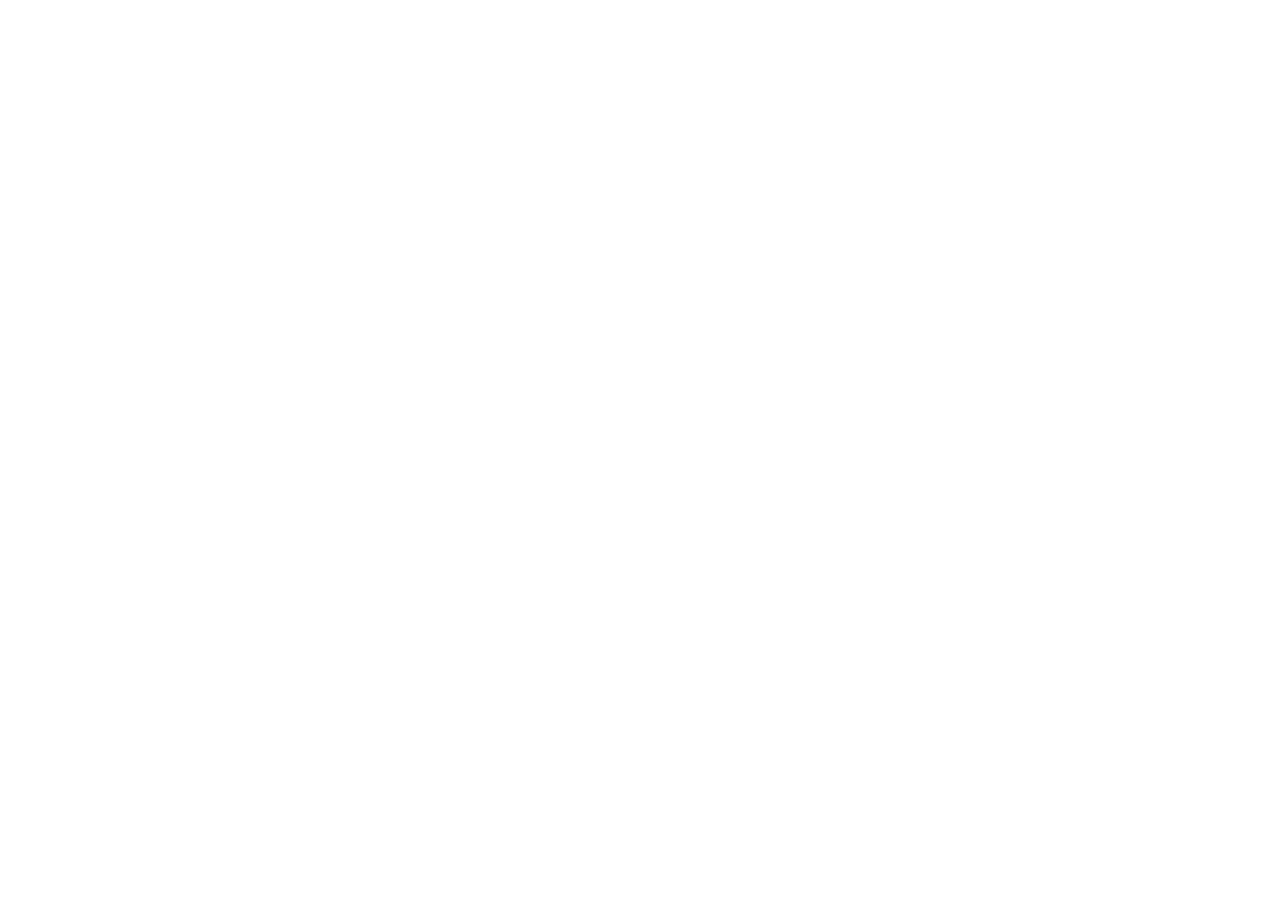
==== about.html @ bae0399c "revisi halaman home" ====
<html lang="en">
<head>
    <meta charset="UTF-8">
    <meta http-equiv="X-UA-Compatible" content="IE=edge">
    <meta name="viewport" content="width=device-width, initial-scale=1.0">
    <title>Document</title>
</head>
<body>
    
</body>
</html>
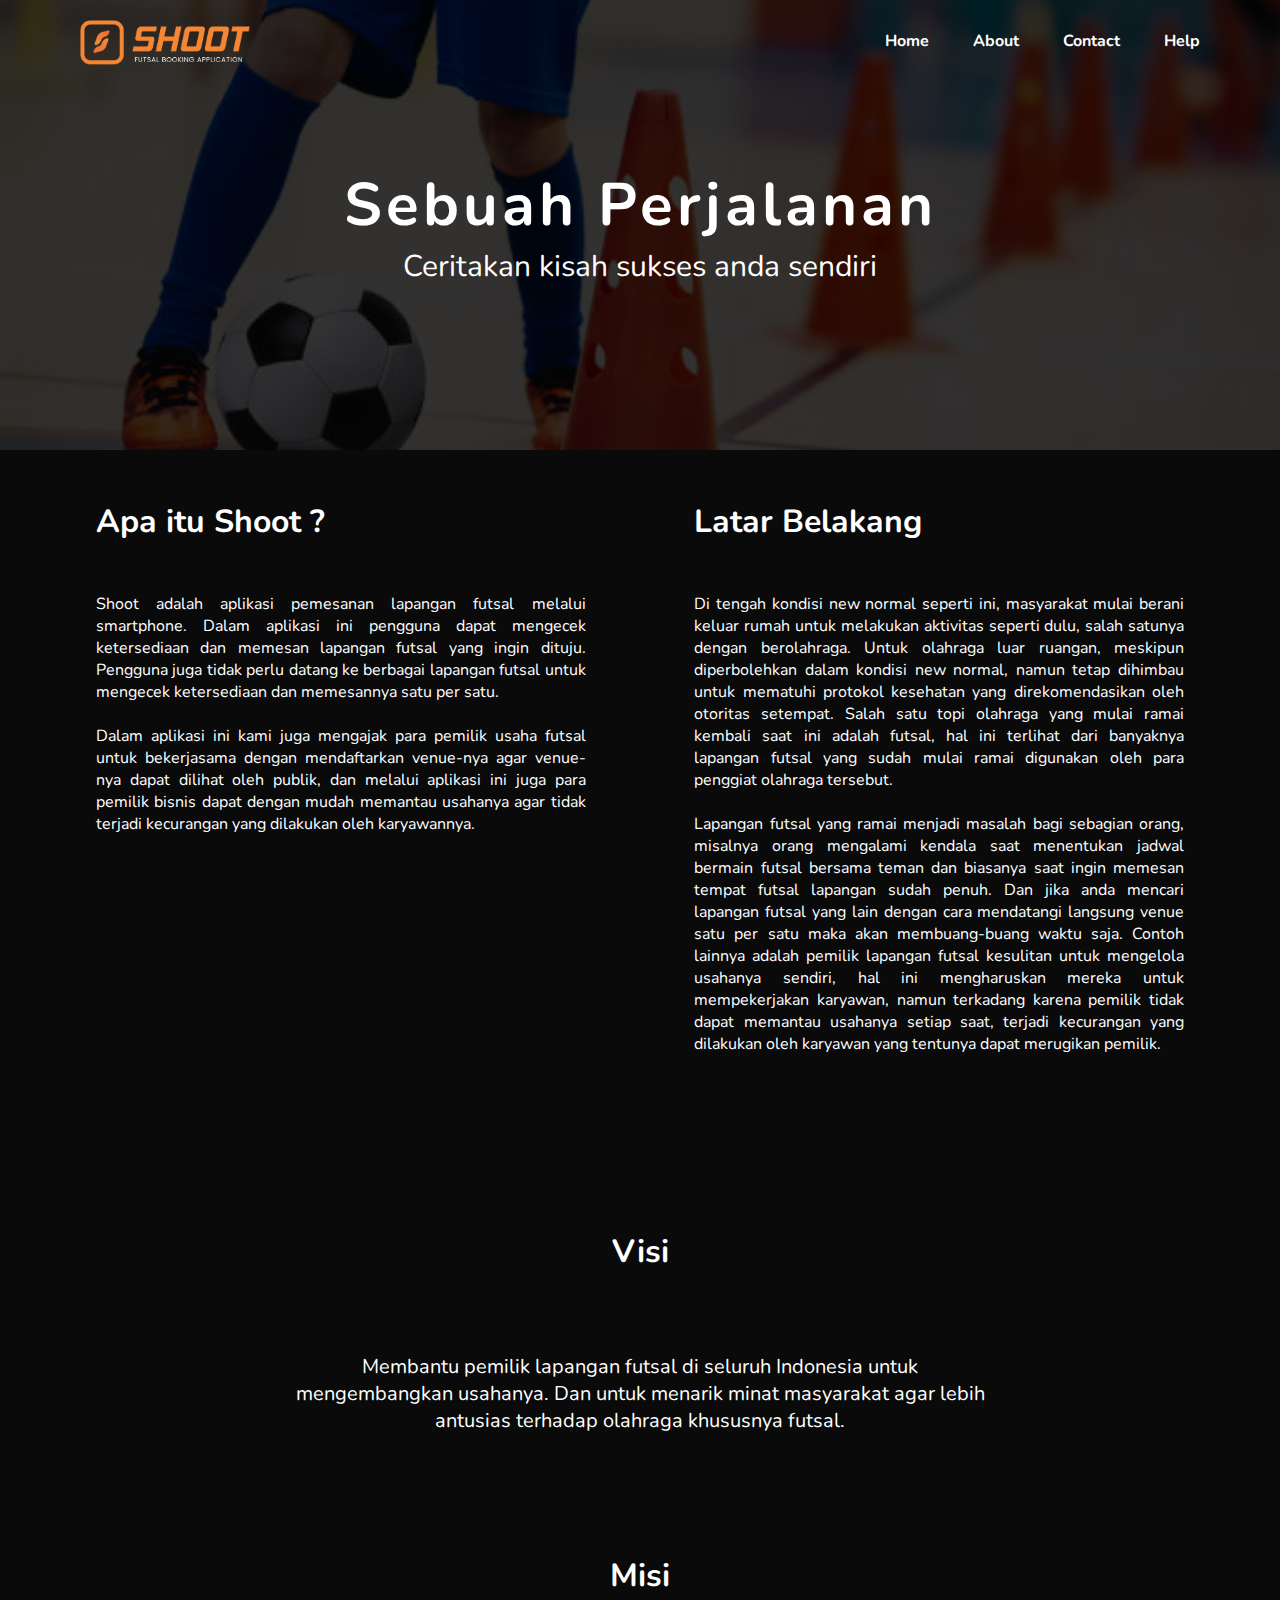
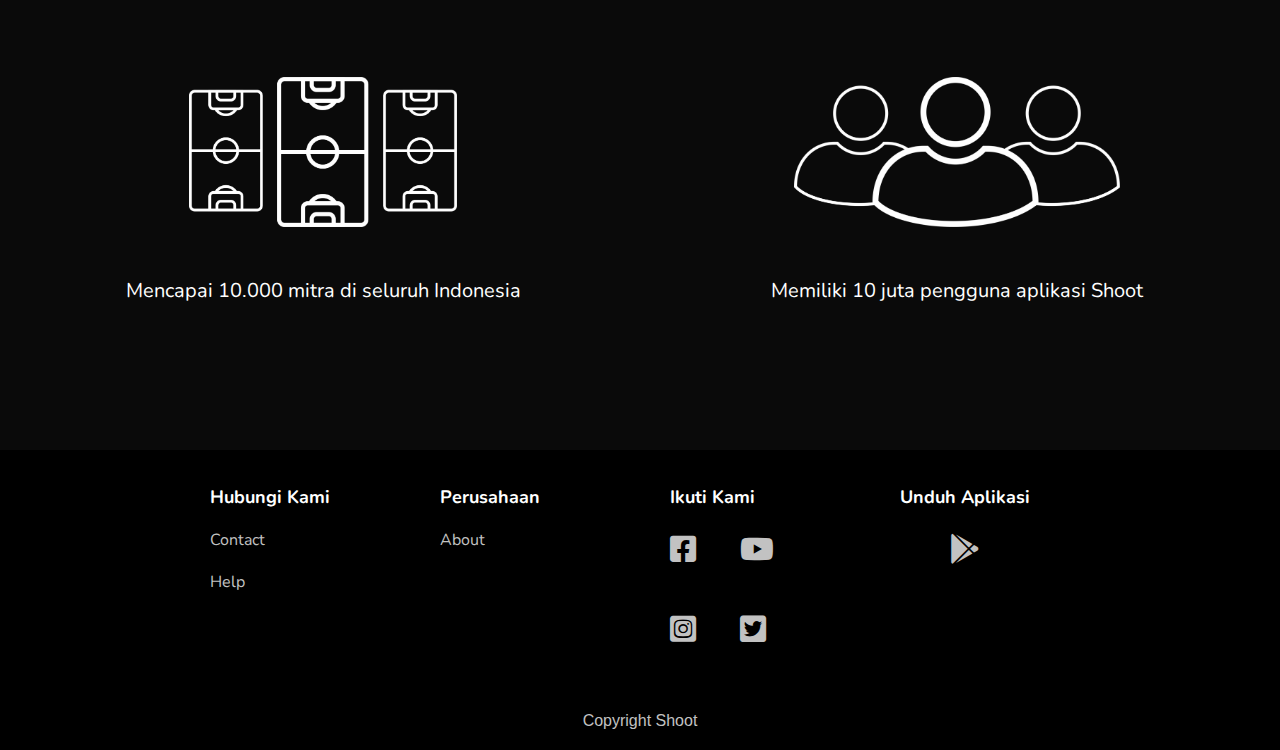
==== commit 1ecadc39: "halaman about jadi" ====
--- a/about.html
+++ b/about.html
@@ -1,11 +1,125 @@
 <html lang="en">
+
 <head>
     <meta charset="UTF-8">
     <meta http-equiv="X-UA-Compatible" content="IE=edge">
     <meta name="viewport" content="width=device-width, initial-scale=1.0">
-    <title>Document</title>
+    <title>Shoot</title>
+    <link rel="shortcut icon" href="img/addressbar icon.png">
+    <link rel="stylesheet" href="aboutstyle.css">
+    <link rel="preconnect" href="https://fonts.googleapis.com">
+    <link rel="preconnect" href="https://fonts.gstatic.com" crossorigin>
+    <link
+        href="https://fonts.googleapis.com/css2?family=Dosis:wght@600&family=Mochiy+Pop+One&family=Nunito:wght@400;700&display=swap"
+        rel="stylesheet">
+    <link rel="stylesheet" href="https://cdnjs.cloudflare.com/ajax/libs/font-awesome/5.15.4/css/all.min.css">
 </head>
+
 <body>
-    
+    <div class="wadah">
+        <div class="menuhidden2">
+            <img src="img/gambar menu 2.png" onclick="hapusmenu()">
+        </div>
+        <div class="wadahmenu">
+            <a href="index.html">Home</a> 
+            <a href="about.html">About</a> 
+            <a href="#">Contact</a> 
+            <a href="#">Help</a> 
+        </div>
+    </div>
+    <div class="header">
+        <img src="img/Logo Shoot.png" class="logo">
+        <ul>
+            <li><a href="index.html">Home</a></li>
+            <li><a href="about.html">About</a></li>
+            <li><a href="#">Contact</a></li>
+            <li><a href="#">Help</a></li>
+        </ul>
+        <div class="menuhidden">
+            <img src="img/gambar menu.png" onclick="tambahmenu()">
+        </div> 
+    </div>
+    <div class="background">
+        <div class="overlay"></div>
+        <div class="container">
+            <h1>Sebuah Perjalanan</h1>
+            <h2>Ceritakan kisah sukses anda sendiri</h2>
+        </div>
+    </div>
+    <div class="background2">
+        <div class="container2">
+            <div class="left">
+                <h1>Apa itu Shoot ?</h1>
+                <p>Shoot adalah aplikasi pemesanan lapangan futsal melalui smartphone. Dalam aplikasi ini pengguna
+                    dapat mengecek ketersediaan dan memesan lapangan futsal yang ingin dituju. Pengguna juga tidak perlu
+                    datang ke berbagai lapangan futsal untuk mengecek ketersediaan dan memesannya satu per
+                    satu.<br><br>Dalam aplikasi ini kami juga mengajak para pemilik usaha futsal untuk bekerjasama
+                    dengan mendaftarkan venue-nya agar venue-nya dapat dilihat oleh publik, dan melalui aplikasi ini
+                    juga para pemilik bisnis dapat dengan mudah memantau usahanya agar tidak terjadi kecurangan yang
+                    dilakukan oleh karyawannya.</p>
+            </div>
+            <div class="right">
+                <h1>Latar Belakang</h1>
+                <p>Di tengah kondisi new normal seperti ini, masyarakat mulai berani keluar rumah untuk melakukan
+                    aktivitas seperti dulu, salah satunya dengan berolahraga. Untuk olahraga luar ruangan, meskipun
+                    diperbolehkan dalam kondisi new normal, namun tetap dihimbau untuk mematuhi protokol kesehatan yang
+                    direkomendasikan oleh otoritas setempat. Salah satu topi olahraga yang mulai ramai kembali saat ini
+                    adalah futsal, hal ini terlihat dari banyaknya lapangan futsal yang sudah mulai ramai digunakan oleh
+                    para penggiat olahraga tersebut.<br><br>Lapangan futsal yang ramai menjadi masalah bagi sebagian
+                    orang, misalnya orang mengalami kendala saat menentukan jadwal bermain futsal bersama teman dan
+                    biasanya saat ingin memesan tempat futsal lapangan sudah penuh. Dan jika anda mencari lapangan
+                    futsal yang lain dengan cara mendatangi langsung venue satu per satu maka akan membuang-buang waktu
+                    saja. Contoh lainnya adalah pemilik lapangan futsal kesulitan untuk mengelola usahanya sendiri, hal
+                    ini mengharuskan mereka untuk mempekerjakan karyawan, namun terkadang karena pemilik tidak dapat
+                    memantau usahanya setiap saat, terjadi kecurangan yang dilakukan oleh karyawan yang tentunya dapat
+                    merugikan pemilik.</p>
+            </div>
+        </div>
+        <div class="container3">
+            <h1>Visi</h1>
+            <p>Membantu pemilik lapangan futsal di seluruh Indonesia untuk mengembangkan usahanya. Dan untuk
+                menarik minat masyarakat agar lebih antusias terhadap olahraga khususnya futsal.</p>
+        </div>
+        <div class="container4">
+            <h1>Misi</h1>
+            <div class="misi1">
+                <img src="img/icon-keunggulan-3.png">
+                <p>Mencapai 10.000 mitra di seluruh Indonesia</p>
+            </div>
+            <div class="misi2">
+                <img src="img/misi2.png">
+                <p>Memiliki 10 juta pengguna aplikasi Shoot</p>
+            </div>
+        </div>
+    </div>
+    <div class="footer">
+        <div class="container5">
+            <div class="bantuan">
+                <h1>Hubungi Kami</h1>
+                <a href="#">Contact</a>
+                <a href="#">Help</a>
+            </div>
+            <div class="perusahaan">
+                <h1>Perusahaan</h1>
+                <a href="about.html">About</a>
+            </div>
+            <div class="contact">
+                <h1>Ikuti Kami</h1>
+                <a href="https://facebook.com" target="_blank"><i class="fab fa-facebook-square"></i></a>
+                <a href="https://youtube.com" target="_blank"><i class="fab fa-youtube"></i></a>
+                <a href="https://instagram.com" target="_blank"><i class="fab fa-instagram-square"></i></a>
+                <a href="https://twitter.com" target="_blank"><i class="fab fa-twitter-square"></i></a>
+            </div>
+            <div class="download">
+                <h1>Unduh Aplikasi</h1>
+                <a href="#" target="_blank"><i class="fab fa-google-play"></i></a>
+            </div>
+        </div>
+        <div class="copy">
+            <h1>Copyright Shoot</h1>
+        </div>
+    </div>
+    <script src="aboutscript.js"></script>
 </body>
+
 </html>--- a/aboutstyle.css
+++ b/aboutstyle.css
@@ -0,0 +1,626 @@
+*{
+    margin: 0px;
+    padding: 0px;
+}
+body{
+    margin: 0px;
+    padding: 0px;
+    font-family: 'nunito';
+}
+
+
+.wadah{
+    width: 60%;
+    height: 100vh;
+    position: absolute;
+    right: 0;
+    top: 0;;
+}
+
+.wadahmenu{
+    width: 100px;
+    height: 100vh;
+    margin: auto;
+    margin-top: 35vh;
+    display: none;
+}
+
+.wadahmenu a{
+    display: block;
+    text-align: center;
+    text-decoration: none;
+    color: white;
+    margin: 20px 0px;
+    font-size: 20px;
+}
+
+.wadahmenu a:hover{
+    text-decoration: underline;
+}
+
+.menuhidden2{
+    position: absolute;
+    top: 25px;
+    right: 30px;
+    display: none;
+    z-index: 200;
+}
+
+.menuhidden2 img{
+    width: 20px;
+    height: auto;
+}
+
+.menuhidden2 img:hover{
+    cursor: pointer;
+    opacity: 80%;
+}
+
+.menuhidden{
+    position: absolute;
+    top: 25px;
+    right: 10%;
+    visibility: hidden;
+    z-index: 200;
+}
+
+.menuhidden img{
+    width: 20px;
+    height: auto;
+}
+
+.menuhidden img:hover{
+    cursor: pointer;
+    opacity: 85%;
+}
+
+.sticky{
+    width: 100%;
+    height: 85px;
+    position: fixed;
+    background-color: rgb(20, 20, 20);
+    opacity: 93%;
+    z-index: 999;
+}
+
+
+
+
+
+
+.header{
+    position: absolute;
+    width: 100%;
+    transition:  0.3s;
+}
+
+.logo{
+    width: 170px;
+    height: auto;
+    margin: 20px 0px 0px 80px;
+}
+
+.header ul{
+    float: right;
+    margin-right: 80px;
+    margin-top: 15px;
+}
+
+.header ul li{
+    display: inline-block;
+    margin: 15px 0px 0px 40px;
+}
+
+.header ul li a{
+    text-decoration: none;
+    color: white;
+    font-weight: bold;
+    font-size: 16px;
+}
+
+.header ul li a:hover{
+    text-decoration: underline;
+}
+
+
+.background{
+    width: 100%;
+    height: 450px;
+    background-image: url(img/gambar\ futsal\ 3.jpg);
+    background-size: cover;
+    background-position: center;
+    position: relative;
+    z-index: -999;
+}
+
+.background .overlay{
+    width: 100%;
+    height: 100%;
+    background-color: black;
+    opacity: 80%;
+}
+
+.container{
+    width: 700px;
+    position: absolute;
+    top: 50%;
+    left: 50%;
+    transform: translate(-50%,-50%);
+    text-align: center;
+}
+
+.container h1{
+    font-size: 60px;
+    color: white;
+    margin-top: 0px;
+    font-weight: bold;
+    letter-spacing: 4px;
+}
+
+.container h2{
+    font-size: 30px;
+    color: white;
+    margin-top: 0px;
+    font-weight: normal;
+}
+
+
+.background2{
+    width: 100%;
+    height: 1600px;
+    position: relative;
+    background-color: rgb(10, 10, 10);
+}
+
+.container2{
+    width: 90%;
+    position: relative;
+    top: 50px;
+    left: 50%;
+    transform: translateX(-50%);
+}
+
+.container2 .left{
+    position: absolute;
+    left: 0;
+    width: 45%;
+}
+
+.left h1{
+    color: white;
+}
+
+.left p{
+    color: white;
+    margin-top: 50px;
+    text-align: justify;
+}
+
+.container2 .right{
+    position: absolute;
+    right: 0;
+    width: 45%;
+}
+
+.right h1{
+    color: white;
+}
+
+.right p{
+    color: white;
+    margin-top: 50px;
+    text-align: justify;
+}
+
+.container3{
+    position: relative;
+    top: 700px;
+}
+
+.container3 h1{
+    text-align: center;
+    color: white;
+}
+
+.container3 p{
+    text-align: center;
+    color: white;
+    width: 700px;
+    margin: auto;
+    margin-top: 80px;
+    font-size: 20px;
+}
+
+.container4{
+    width: 90%;
+    position: relative;
+    top: 875px;
+    left: 50%;
+    transform: translateX(-50%);
+}
+
+.container4 h1{
+    color: white;
+    text-align: center;
+    margin-bottom: 80px;
+}
+
+.container4 .misi1{
+    width: 45%;
+    position: absolute;
+    left: 0;
+}
+
+.misi1 img{
+    height: 150px;
+    display: block;
+    margin: auto;
+}
+
+.misi1 p{
+    color: white;
+    text-align: center;
+    margin-top: 50px;
+    font-size: 20px;
+}
+
+.container4 .misi2{
+    width: 45%;
+    position: absolute;
+    right: 0;
+}
+
+.misi2 img{
+    height: 150px;
+    display: block;
+    margin: auto;
+}
+
+.misi2 p{
+    color: white;
+    text-align: center;
+    margin-top: 50px;
+    font-size: 20px;
+}
+
+
+
+
+.footer{
+    width: 100%;
+    height: 300px;
+    position: relative;
+    background-color: rgb(0, 0, 0);
+}
+
+.footer .container5{
+    width: 970px;
+    height: 300px;
+    margin: auto;
+}
+
+.container5 h1{
+    color: white;
+    font-size: 18px;
+    font-weight: bold;
+    margin-top: 15px;
+}
+
+.bantuan{
+    float: left;
+    width: 200px;
+    margin: 20px 25px;
+}
+
+.perusahaan{
+    float: left;
+    width: 200px;
+    margin: 20px 25px;
+}
+
+.bantuan a, .perusahaan a{
+    color: rgb(194, 194, 194);
+    font-size: 16px;
+    font-weight: normal;
+    display: block;
+    text-decoration: none;
+    margin-top: 20px;
+}
+
+.contact{
+    float: left;
+    width: 200px;
+    margin: 20px 25px;
+}
+
+.download{
+    float: left;
+    width: 170px;
+    margin: 20px 25px;
+}
+
+.contact a i{
+    width: 70px;
+    font-size: 30px;
+    float: left;
+    margin-top: 25px;
+    margin-bottom: 25px;
+    color: rgb(194, 194, 194);
+}
+
+.download a i{
+    font-size: 30px;
+    float: left;
+    margin-top: 25px;
+    margin-bottom: 25px;
+    margin-left: 50px;
+    color: rgb(194, 194, 194);
+}
+
+.container5 a:hover{
+    color: rgb(161, 161, 161);
+}
+
+.container5 a i:hover{
+    color: rgb(122, 122, 122);
+}
+
+.copy{
+    width: 100%;
+    position: absolute;
+    bottom: 20px;
+}
+
+.copy h1{
+    text-align: center;
+    font-family: arial;
+    font-size: 16px;
+    font-weight: normal;
+    color: rgb(194, 194, 194);
+}
+
+
+@media only screen and (max-width: 1300px){
+    .container2{
+        width: 85%;
+    }
+    .container3{
+        top: 780px;
+    }
+    .container4{
+        top: 900px;
+    }
+    .footer .container5{
+        width: 890px;
+    }
+    .bantuan, .perusahaan, .contact, .download{
+        margin: 20px 15px;
+    }    
+}
+@media only screen and (max-width: 1020px){
+    .container h1{
+        font-size: 52px;
+    }
+    .container h2{
+        font-size: 28px;
+    }
+    .header ul li{
+        margin: 15px 0px 0px 20px; 
+    }
+    .header ul li a{
+        font-size: 14px;  
+    }
+    .background2{
+        height: 2000px;
+    }
+    .container2 .left{
+        width: 90%;
+        left: 50%;
+        transform: translateX(-50%);
+    }
+    .container2 .right{
+        width: 90%;
+        left: 50%;
+        transform: translateX(-50%);
+        top: 450px;
+    }
+    .container3{
+        top: 1100px;
+    }
+    .container3 p{
+        width: 70%;
+        font-size: 18px;
+    }
+    .container4{
+        top: 1280px;
+    }
+    .misi1 img{
+        height: 125px;
+    }
+    .misi1 p{
+        font-size: 18px;
+    }
+    .misi2 img{
+        height: 125px;
+    }
+    .misi2 p{
+        font-size: 18px;
+    }
+    .footer{
+        height: 425px;
+    }
+    .footer .container5{
+        width: 600px;
+    }
+    .bantuan, .contact{
+        width: 300px;
+        height: 180px;
+        margin: 20px 0px -20px 30px;
+    }
+    .perusahaan, .download{
+        width: 180px;
+        height: 180px;
+        margin: 20px 0px -20px 0px;
+        float: right;
+    }
+
+}
+@media only screen and (max-width: 765px){
+    .header ul li{
+        visibility: hidden;
+        position: absolute;
+    }
+    .menuhidden{
+        visibility: visible;
+    }
+    .menuhidden2{
+        display: block;
+        visibility: hidden;
+    }
+    .menubox{
+        width: 60%;
+        height: 100vh;
+        background-color: rgb(255, 81, 0);
+        position: fixed;
+        top: 0;
+        right: 0;
+        z-index: 200;
+        transition: 1s;
+    }    
+    .geser{
+        transform: translateX(-59%);
+        transition: 1s;
+    }
+
+
+    .background{
+        height: 375px;
+    }
+    .logo{
+        margin-left: 10%;
+        width: 135px;
+    }
+    .container{
+        width: 85%;
+    }
+    .container h1{
+        font-size: 45px;
+    }
+    .background2{
+        height: 2500px;
+    }
+    .container h2{
+        font-size: 24px;
+    }
+    .container3{
+        top: 1200px;
+    }
+    .container3 p{
+        font-size: 16px;
+        margin-top: 40px;
+    }
+    .container4{
+        top: 1350px;
+    }
+    .container4 .misi1{
+        width: 100%;
+    }
+    .misi1 p{
+        font-size: 16px;
+    }
+    .container4 .misi2{
+        width: 100%;
+        top: 500px;
+    }
+    .misi2 p{
+        font-size: 16px;
+    } 
+    .footer{
+        height: 950px;
+        border: 1px solid rgb(0, 0, 0);
+        box-sizing: border-box;
+    }
+    
+    .footer .container5{
+        width: 100px;
+        height: 850px;
+        margin-top: 50px;
+    }
+    
+    .container5 h1{
+        font-size: 16px;
+    }
+    
+    .bantuan{
+        margin: 0px;
+        float: none;
+        width: 150px;
+    }
+    
+    .perusahaan{
+        margin: 0px;
+        float: none;
+    }
+    
+    .contact{
+        margin: 0px;
+        float: none;
+        width: 150px;
+        margin-bottom: 80px;
+        margin-top: -30px;
+    }
+    
+    .download{
+        margin: 0px;
+        float: none;
+    }
+
+    .download a i{
+        margin-left: 40px;
+    }
+
+}
+@media only screen and (max-width: 575px){
+    .header{
+        z-index: 999;
+    }
+    .background{
+        height: 80px;
+        background-image: none;
+        background-color: rgb(10, 10, 10);
+    }
+    .background .overlay{
+        display: none;
+    }
+    .container{
+        display: none;
+    }
+    .background2{
+        height: 3000px;
+    }
+    .container2 .right{
+        top: 700px;
+    }
+    .left h1{
+        font-size: 24px;
+    }
+    .right h1{
+        font-size: 24px;
+    }
+    .container3{
+        top: 1800px;
+    }
+    .container3 h1{
+        font-size: 24px;
+    }
+    .container4{
+        top: 1900px;
+    }
+    .container4 h1{
+        font-size: 24px;
+    }
+    .logo{
+        margin-left: 10%;
+    }
+
+}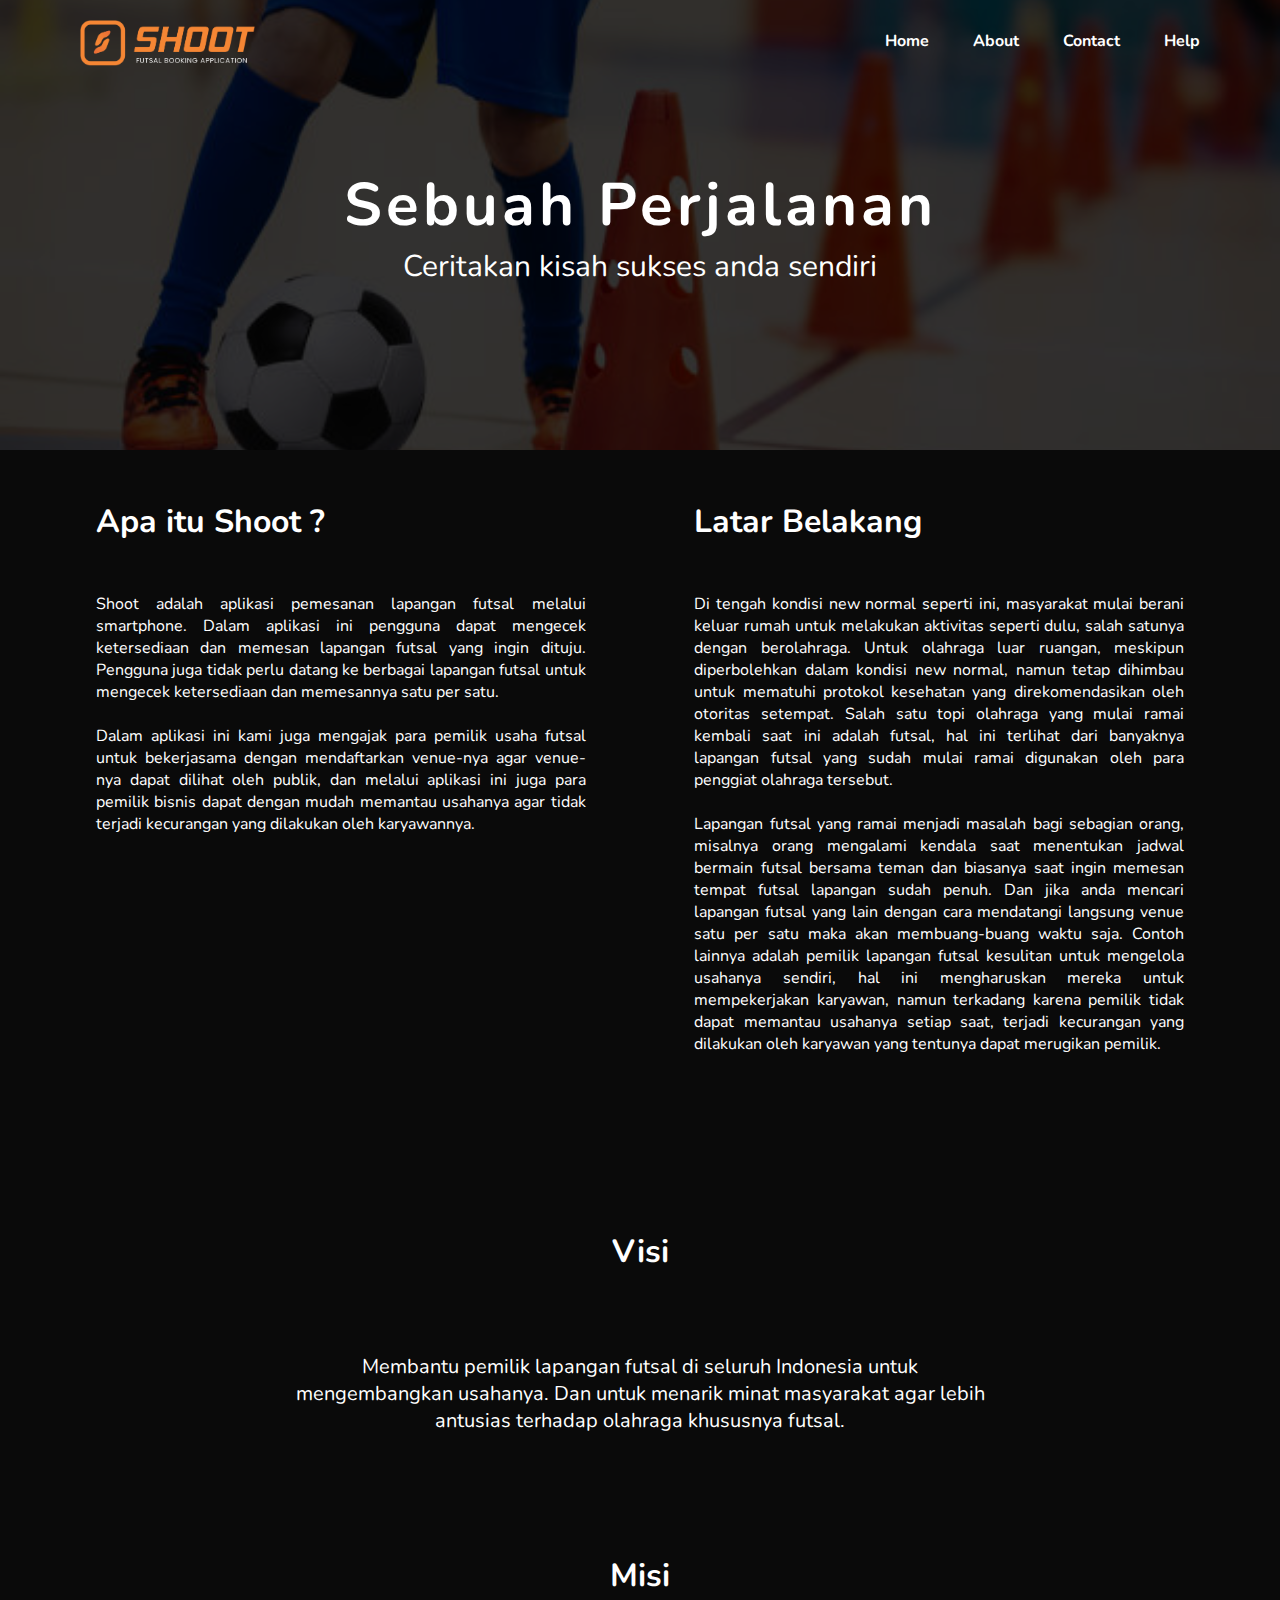
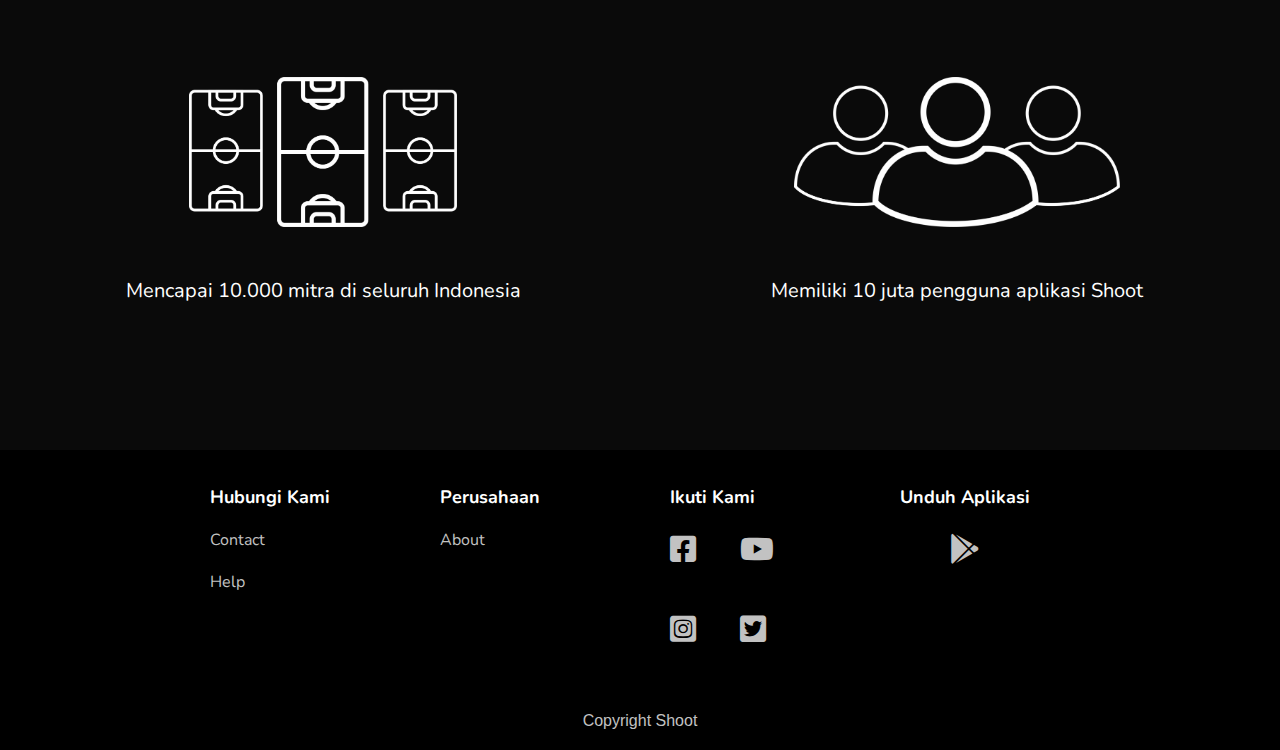
==== commit f0270445: "contact belum jadi" ====
--- a/about.html
+++ b/about.html
@@ -1,3 +1,4 @@
+<!DOCTYPE html>
 <html lang="en">
 
 <head>
@@ -23,7 +24,7 @@
         <div class="wadahmenu">
             <a href="index.html">Home</a> 
             <a href="about.html">About</a> 
-            <a href="#">Contact</a> 
+            <a href="contact.html">Contact</a> 
             <a href="#">Help</a> 
         </div>
     </div>
@@ -32,7 +33,7 @@
         <ul>
             <li><a href="index.html">Home</a></li>
             <li><a href="about.html">About</a></li>
-            <li><a href="#">Contact</a></li>
+            <li><a href="contact.html">Contact</a></li>
             <li><a href="#">Help</a></li>
         </ul>
         <div class="menuhidden">
@@ -96,7 +97,7 @@
         <div class="container5">
             <div class="bantuan">
                 <h1>Hubungi Kami</h1>
-                <a href="#">Contact</a>
+                <a href="contact.html">Contact</a>
                 <a href="#">Help</a>
             </div>
             <div class="perusahaan">
--- a/aboutstyle.css
+++ b/aboutstyle.css
@@ -74,15 +74,6 @@
     opacity: 85%;
 }
 
-.sticky{
-    width: 100%;
-    height: 85px;
-    position: fixed;
-    background-color: rgb(20, 20, 20);
-    opacity: 93%;
-    z-index: 999;
-}
-
 
 
 
@@ -95,7 +86,7 @@
 }
 
 .logo{
-    width: 170px;
+    width: 175px;
     height: auto;
     margin: 20px 0px 0px 80px;
 }
